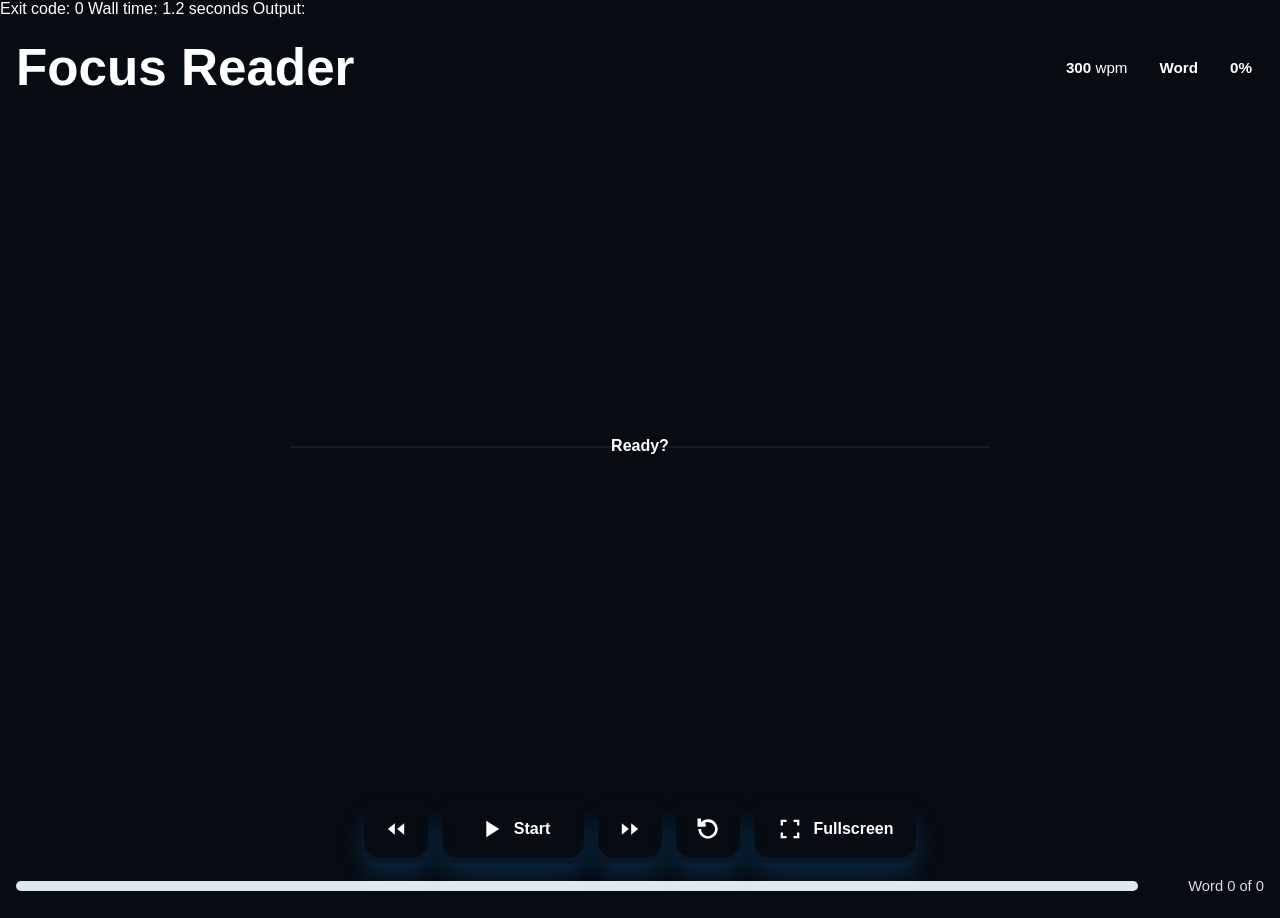
==== focus.html @ 7e6cddb6 "Add focus.html" ====
Exit code: 0
Wall time: 1.2 seconds
Output:
<!doctype html>
<html lang="en">
  <head>
    <meta charset="utf-8">
    <meta name="viewport" content="width=device-width, initial-scale=1">
    <title>Speed Reader Focus</title>
    <link rel="icon" href="data:,">
    <link rel="stylesheet" href="styles.css">
  </head>
  <body class="focus-page">
    <main class="focus-shell">
      <header class="focus-top">
        <h1>Focus Reader</h1>
        <div class="stat-strip" aria-live="polite">
          <span><strong id="focusWpm">300</strong> wpm</span>
          <span><strong id="focusMode">Word</strong></span>
          <span><strong id="focusProgress">0%</strong></span>
        </div>
      </header>

      <section class="reader-stage focus-stage" id="focusStage" aria-live="polite" aria-atomic="true">
        <div class="focus-line" aria-hidden="true"></div>
        <p id="focusText">Ready?</p>
      </section>

      <div class="reader-controls focus-controls" aria-label="Focus playback controls">
        <button class="icon-button" type="button" id="focusBackButton" aria-label="Previous">
          <svg viewBox="0 0 24 24" aria-hidden="true">
            <path d="M11 7 5 12l6 5V7Zm8 0-6 5 6 5V7Z"></path>
          </svg>
        </button>
        <button class="play-button" type="button" id="focusPlayButton" aria-label="Start reading">
          <svg viewBox="0 0 24 24" aria-hidden="true" id="focusPlayIcon">
            <path d="M8 5v14l11-7L8 5Z"></path>
          </svg>
          <span id="focusPlayText">Start</span>
        </button>
        <button class="icon-button" type="button" id="focusForwardButton" aria-label="Next">
          <svg viewBox="0 0 24 24" aria-hidden="true">
            <path d="m13 7 6 5-6 5V7ZM5 7l6 5-6 5V7Z"></path>
          </svg>
        </button>
        <button class="icon-button" type="button" id="focusResetButton" aria-label="Reset">
          <svg viewBox="0 0 24 24" aria-hidden="true">
            <path d="M7.8 7.8A6 6 0 1 1 6 12H3.7A8.3 8.3 0 1 0 6 6.2V3H3v7h7V7H6.9l.9.8Z"></path>
          </svg>
        </button>
        <button class="focus-button" type="button" id="fullscreenButton" aria-label="Fullscreen">
          <svg viewBox="0 0 24 24" aria-hidden="true">
            <path d="M4 9V4h5v2H6v3H4Zm14 0V6h-3V4h5v5h-2ZM4 15h2v3h3v2H4v-5Zm14 3v-3h2v5h-5v-2h3Z"></path>
          </svg>
          <span>Fullscreen</span>
        </button>
      </div>

      <div class="progress-wrap focus-progress" aria-label="Focus progress">
        <div class="progress-bar">
          <div id="focusProgressFill"></div>
        </div>
        <p id="focusPosition">Word 0 of 0</p>
      </div>
    </main>

    <script src="reader-core.js"></script>
    <script src="focus.js"></script>
  </body>
</html>
---- styles.css ----
Exit code: 0
Wall time: 2.1 seconds
Output:
:root {
  --page: #f3f7fb;
  --ink: #111827;
  --muted: #647083;
  --line: #111827;
  --soft-line: #d7e1ed;
  --panel: #ffffff;
  --accent: #1688e8;
  --accent-strong: #126bc0;
  --success: #25a842;
  --reader-bg: #000000;
  --reader-text: #ffffff;
  --reader-font: Inter, Arial, sans-serif;
  --reader-size: clamp(2.7rem, 8vw, 6rem);
}

* {
  box-sizing: border-box;
}

body {
  margin: 0;
  min-height: 100vh;
  background:
    radial-gradient(circle at top left, rgba(22, 136, 232, 0.12), transparent 34rem),
    linear-gradient(180deg, #ffffff 0%, var(--page) 44%, #edf3f9 100%);
  color: var(--ink);
  font-family: Inter, "Segoe UI", Arial, sans-serif;
}

button,
input,
select,
textarea {
  font: inherit;
}

button {
  cursor: pointer;
}

.app-shell {
  width: min(1180px, calc(100% - 32px));
  margin: 0 auto;
  padding: 32px 0;
}

.reader-hero {
  display: grid;
  gap: 20px;
}

.reader-status {
  display: flex;
  align-items: end;
  justify-content: space-between;
  gap: 24px;
  padding: 0 2px;
}

h1 {
  margin: 0;
  max-width: 760px;
  font-size: clamp(2rem, 4vw, 3.6rem);
  line-height: 1;
  letter-spacing: 0;
}

.stat-strip {
  display: flex;
  flex-wrap: wrap;
  justify-content: flex-end;
  gap: 8px;
  color: var(--muted);
  font-size: 0.95rem;
}

.stat-strip > span {
  border: 2px solid var(--line);
  border-radius: 999px;
  background: var(--panel);
  padding: 8px 12px;
  white-space: nowrap;
  box-shadow: 0 4px 0 rgba(17, 24, 39, 0.08);
}

.stat-strip strong {
  color: var(--ink);
}

.reader-stage {
  position: relative;
  display: grid;
  min-height: clamp(260px, 39vw, 460px);
  place-items: center;
  overflow: hidden;
  border: 3px solid var(--line);
  border-radius: 22px;
  background: var(--reader-bg);
  color: var(--reader-text);
  box-shadow: 0 28px 0 rgba(17, 24, 39, 0.08), 0 34px 70px rgba(16, 26, 40, 0.16);
  transition: background-color 160ms ease, color 160ms ease;
}

.reader-stage p {
  position: relative;
  z-index: 1;
  max-width: 92%;
  margin: 0;
  color: inherit;
  font-family: var(--reader-font);
  font-size: var(--reader-size);
  font-weight: 850;
  line-height: 1.06;
  letter-spacing: 0;
  text-align: center;
  overflow-wrap: anywhere;
}

.focus-line {
  position: absolute;
  inset: 50% auto auto 50%;
  width: min(76%, 700px);
  height: 1px;
  background: currentColor;
  opacity: 0.12;
  transform: translate(-50%, -50%);
}

.reader-controls {
  display: flex;
  justify-content: center;
  gap: 14px;
}

.icon-button,
.play-button,
.text-button,
.focus-button {
  border: 3px solid var(--line);
  border-radius: 16px;
  color: #ffffff;
  background: var(--accent);
  transition: transform 150ms ease, background 150ms ease, box-shadow 150ms ease;
}

.icon-button,
.play-button,
.focus-button {
  min-width: 64px;
  min-height: 58px;
  box-shadow: 0 6px 0 #0b1727, 0 16px 24px rgba(22, 136, 232, 0.24);
}

.icon-button:hover,
.play-button:hover,
.text-button:hover,
.focus-button:hover {
  background: var(--accent-strong);
  transform: translateY(-2px);
}

.icon-button:active,
.play-button:active,
.text-button:active,
.focus-button:active {
  box-shadow: 0 2px 0 #0b1727, 0 8px 14px rgba(22, 136, 232, 0.2);
  transform: translateY(3px);
}

.icon-button:focus-visible,
.play-button:focus-visible,
.text-button:focus-visible,
.focus-button:focus-visible,
input:focus-visible,
select:focus-visible,
textarea:focus-visible {
  outline: 3px solid rgba(22, 136, 232, 0.34);
  outline-offset: 2px;
}

.icon-button svg,
.play-button svg,
.focus-button svg {
  width: 28px;
  height: 28px;
  fill: currentColor;
  vertical-align: middle;
}

.play-button,
.focus-button {
  display: inline-flex;
  align-items: center;
  justify-content: center;
  gap: 9px;
  padding: 0 22px;
  font-weight: 850;
}

.play-button {
  min-width: 142px;
}

.focus-button {
  min-width: 128px;
}

.play-button.is-playing {
  background: var(--success);
  box-shadow: 0 6px 0 #0b1727, 0 16px 24px rgba(37, 168, 66, 0.24);
}

.progress-wrap {
  display: grid;
  grid-template-columns: 1fr auto;
  align-items: center;
  gap: 14px;
}

.progress-bar {
  height: 10px;
  overflow: hidden;
  border: 2px solid var(--line);
  border-radius: 999px;
  background: #dfe7f0;
}

#progressFill {
  width: 0%;
  height: 100%;
  border-radius: inherit;
  background: linear-gradient(90deg, var(--accent), var(--success));
  transition: width 120ms linear;
}

#positionText {
  margin: 0;
  min-width: 112px;
  color: var(--muted);
  font-size: 0.92rem;
  text-align: right;
}

.workspace {
  display: grid;
  grid-template-columns: minmax(280px, 390px) 1fr;
  gap: 22px;
  margin-top: 30px;
}

.settings-panel,
.text-panel {
  border: 2px solid var(--line);
  border-radius: 18px;
  background: var(--panel);
  box-shadow: 0 10px 0 rgba(17, 24, 39, 0.08), 0 22px 42px rgba(16, 26, 40, 0.08);
}

.settings-panel {
  display: grid;
  align-content: start;
  gap: 24px;
  padding: 22px;
}

.control-group {
  display: grid;
  gap: 10px;
}

.control-group label,
.control-grid span,
.text-head label,
.mode-group legend {
  color: var(--ink);
  font-weight: 850;
}

.mode-group {
  margin: 0;
  padding: 0;
  border: 0;
}

.segmented {
  display: grid;
  grid-template-columns: repeat(3, 1fr);
  gap: 8px;
}

.segmented label {
  display: block;
}

.segmented input {
  position: absolute;
  inline-size: 1px;
  block-size: 1px;
  overflow: hidden;
  clip: rect(0 0 0 0);
  white-space: nowrap;
}

.segmented span {
  display: grid;
  min-height: 44px;
  place-items: center;
  border: 2px solid var(--line);
  border-radius: 14px;
  background: #ffffff;
  color: var(--ink);
  font-weight: 850;
  box-shadow: 0 4px 0 rgba(17, 24, 39, 0.08);
}

.segmented input:checked + span {
  background: #111827;
  color: #ffffff;
}

.segmented input:focus-visible + span {
  outline: 3px solid rgba(22, 136, 232, 0.34);
  outline-offset: 2px;
}

.range-row {
  display: grid;
  grid-template-columns: 1fr 86px auto;
  align-items: center;
  gap: 10px;
  color: var(--muted);
}

.range-row.is-disabled {
  opacity: 0.55;
}

input[type="range"] {
  width: 100%;
  accent-color: var(--accent);
}

input[type="number"],
select,
textarea {
  width: 100%;
  border: 2px solid var(--soft-line);
  border-radius: 12px;
  background: #ffffff;
  color: var(--ink);
}

input[type="number"],
select {
  min-height: 42px;
  padding: 0 10px;
}

.control-grid {
  display: grid;
  grid-template-columns: 1fr 1fr;
  gap: 16px;
}

.control-grid label {
  display: grid;
  gap: 8px;
}

input[type="color"] {
  width: 100%;
  height: 44px;
  border: 2px solid var(--soft-line);
  border-radius: 12px;
  background: #ffffff;
  padding: 5px;
}

.text-panel {
  display: grid;
  gap: 14px;
  padding: 22px;
}

.text-head,
.text-footer {
  display: flex;
  align-items: center;
  justify-content: space-between;
  gap: 14px;
}

.text-actions {
  display: flex;
  flex-wrap: wrap;
  justify-content: flex-end;
  gap: 10px;
}

.text-button {
  min-height: 40px;
  padding: 0 14px;
  font-weight: 800;
  white-space: nowrap;
  box-shadow: 0 4px 0 #0b1727, 0 10px 16px rgba(22, 136, 232, 0.18);
}

textarea {
  min-height: 260px;
  resize: vertical;
  padding: 18px;
  font-size: 1.08rem;
  line-height: 1.55;
}

.text-footer p {
  margin: 0;
  color: var(--muted);
  font-size: 0.93rem;
}

#limitMessage {
  color: #9c3c00;
  font-weight: 750;
  text-align: right;
}

.visually-hidden {
  position: absolute;
  width: 1px;
  height: 1px;
  overflow: hidden;
  clip: rect(0 0 0 0);
  white-space: nowrap;
}

.focus-page {
  min-height: 100vh;
  background: #070b12;
  color: #ffffff;
}

.focus-shell {
  display: grid;
  min-height: 100vh;
  grid-template-rows: auto 1fr auto auto;
  gap: 20px;
  width: min(1500px, calc(100% - 32px));
  margin: 0 auto;
  padding: 24px 0;
}

.focus-top {
  display: flex;
  align-items: center;
  justify-content: space-between;
  gap: 20px;
}

.focus-top h1 {
  color: #ffffff;
  font-size: clamp(1.8rem, 4vw, 3.5rem);
}

.focus-stage {
  min-height: 0;
  height: 100%;
  box-shadow: none;
}

.focus-progress #focusProgressFill {
  width: 0%;
  height: 100%;
  border-radius: inherit;
  background: linear-gradient(90deg, var(--accent), var(--success));
  transition: width 120ms linear;
}

.focus-progress #focusPosition {
  margin: 0;
  min-width: 112px;
  color: #d7e1ed;
  font-size: 0.92rem;
  text-align: right;
}

@media (max-width: 860px) {
  .app-shell {
    width: min(100% - 22px, 720px);
    padding: 18px 0 28px;
  }

  .reader-status,
  .workspace,
  .text-head,
  .text-footer,
  .focus-top {
    display: grid;
  }

  .reader-status {
    align-items: start;
  }

  .stat-strip {
    justify-content: start;
  }

  .workspace {
    grid-template-columns: 1fr;
  }

  .reader-controls {
    flex-wrap: wrap;
    gap: 10px;
  }

  .icon-button,
  .play-button {
    min-width: 56px;
    min-height: 54px;
  }

  .play-button {
    min-width: 116px;
    padding: 0 16px;
  }

  .focus-button {
    min-width: 112px;
    padding: 0 14px;
  }

  .control-grid {
    grid-template-columns: 1fr;
  }

  .progress-wrap {
    grid-template-columns: 1fr;
  }

  #positionText,
  #limitMessage,
  .focus-progress #focusPosition {
    text-align: left;
  }

  .text-actions {
    justify-content: start;
  }

  .segmented {
    grid-template-columns: 1fr;
  }
}

@media (prefers-reduced-motion: reduce) {
  *,
  *::before,
  *::after {
    scroll-behavior: auto !important;
    transition-duration: 0.01ms !important;
    animation-duration: 0.01ms !important;
    animation-iteration-count: 1 !important;
  }
}
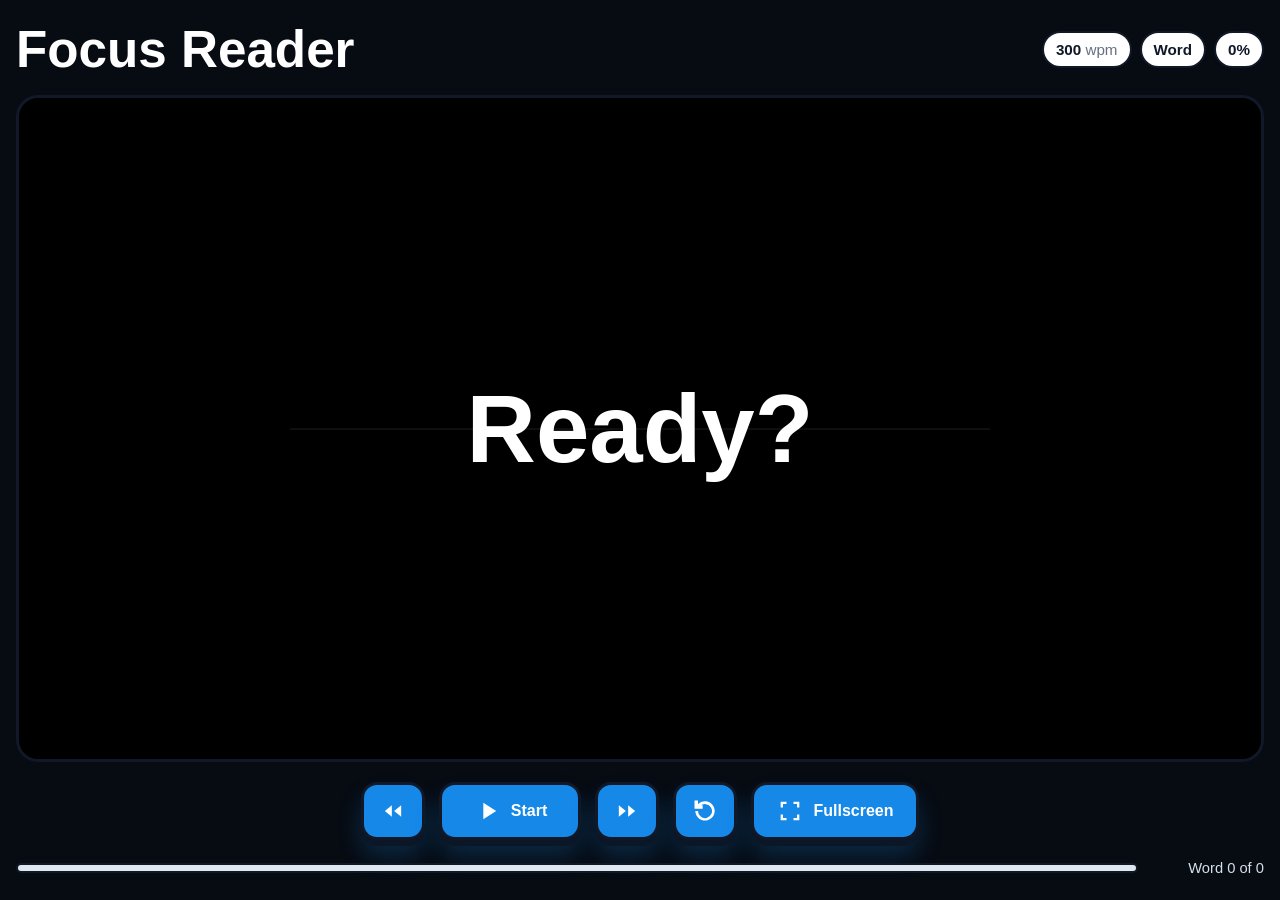
==== commit cf4c8753: "Fix published Speed Reader assets" ====
--- a/focus.html
+++ b/focus.html
@@ -1,6 +1,3 @@
-Exit code: 0
-Wall time: 1.2 seconds
-Output:
 <!doctype html>
 <html lang="en">
   <head>
@@ -68,4 +65,3 @@
     <script src="focus.js"></script>
   </body>
 </html>
-
--- a/styles.css
+++ b/styles.css
@@ -1,6 +1,3 @@
-Exit code: 0
-Wall time: 2.1 seconds
-Output:
 :root {
   --page: #f3f7fb;
   --ink: #111827;
@@ -568,4 +565,3 @@
     animation-iteration-count: 1 !important;
   }
 }
-
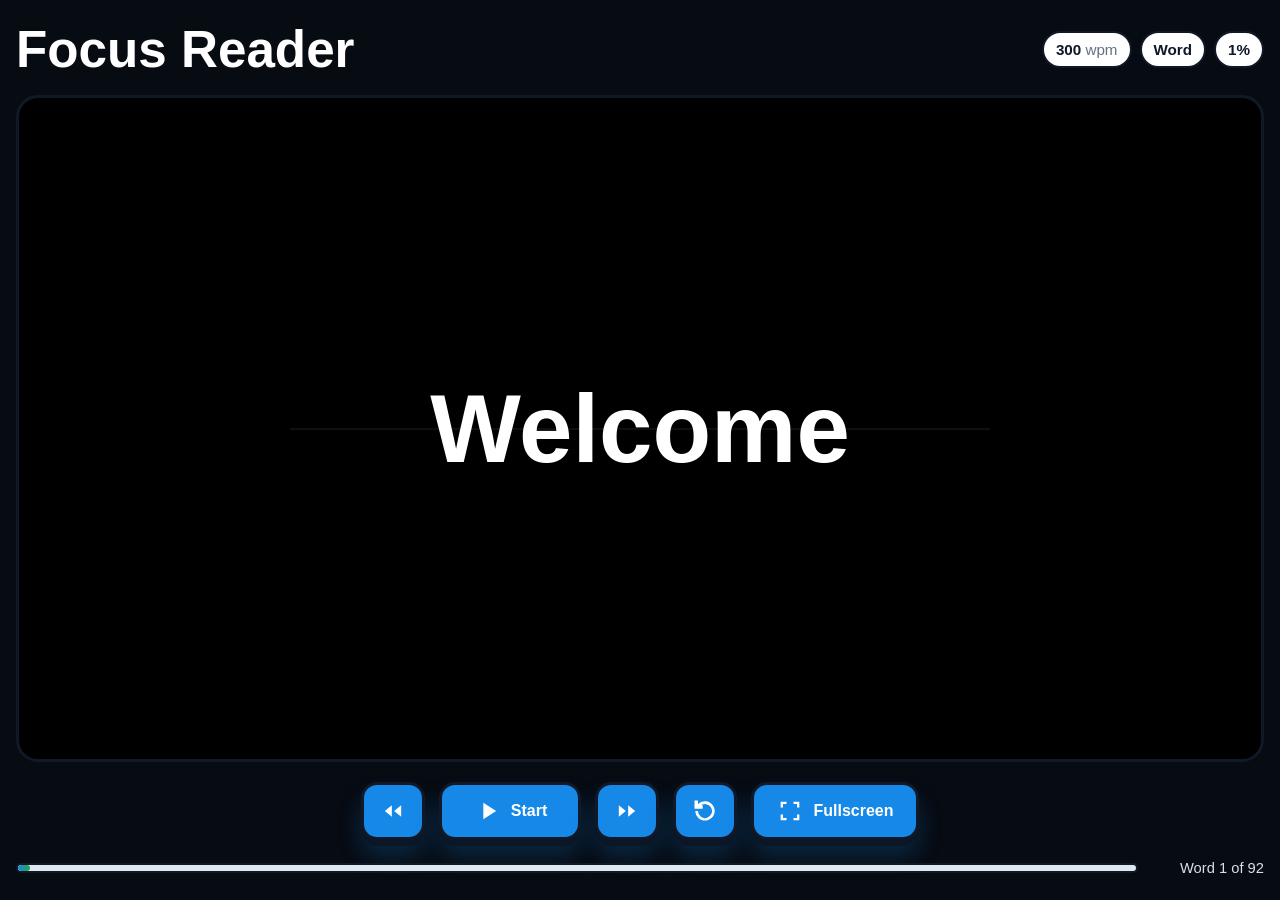
==== commit f4e9a2d2: "Refresh browser assets after reader fix" ====
--- a/focus.html
+++ b/focus.html
@@ -5,7 +5,7 @@
     <meta name="viewport" content="width=device-width, initial-scale=1">
     <title>Speed Reader Focus</title>
     <link rel="icon" href="data:,">
-    <link rel="stylesheet" href="styles.css">
+    <link rel="stylesheet" href="styles.css?v=20260711-1">
   </head>
   <body class="focus-page">
     <main class="focus-shell">
@@ -61,7 +61,7 @@
       </div>
     </main>
 
-    <script src="reader-core.js"></script>
-    <script src="focus.js"></script>
+    <script src="reader-core.js?v=20260711-1"></script>
+    <script src="focus.js?v=20260711-1"></script>
   </body>
 </html>
